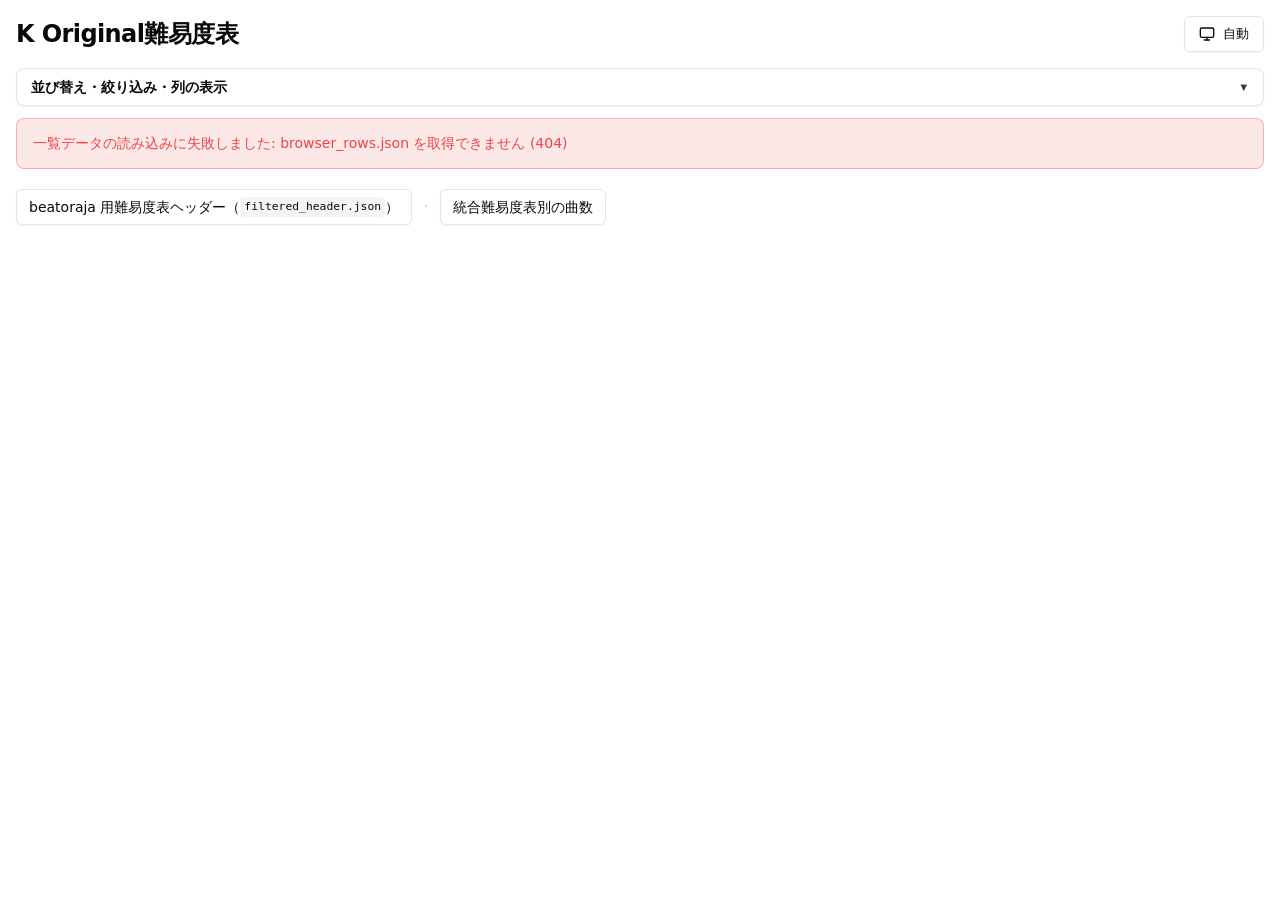
==== docs/index.html @ c5563a7c "style(pages): Chart列名・長文列の幅制限・レベル集計の縦スクロール領域拡大 Chat 列を Chart に改名し、bms-score-viewer リンクのラベルを揃えた。 難易度表" ====
<!DOCTYPE html>
<html lang="ja">
<head>
  <meta charset="utf-8" />
  <!-- beatoraja: Table URL にサイトのトップ（.json で終わらない URL）を入れたとき、jbmstable-parser がこの meta からヘッダー JSON を解決する -->
  <meta name="bmstable" content="table/filtered_header.json" />
  <meta name="viewport" content="width=device-width, initial-scale=1" />
  <title>K Original難易度表</title>
  <link rel="stylesheet" href="assets/k-original-ui.css" />
  <script src="assets/theme-toggle.js"></script>
</head>
<body>
  <div class="wrap">
    <header class="site-header">
      <h1 id="site-h1">K Original難易度表</h1>
      <button type="button" class="shadcn-btn" id="theme-toggle" aria-label="配色を切り替え">
        <span class="shadcn-btn-icon-wrap" id="theme-toggle-icon" aria-hidden="true"></span>
        <span class="shadcn-btn-text" id="theme-toggle-text">自動</span>
      </button>
    </header>
    <div id="meta" class="meta shadcn-card" hidden>
      <dl id="meta-dl"></dl>
    </div>
    <div class="filter-collapse shadcn-card">
      <button type="button" class="shadcn-btn filter-collapse-toggle" id="toolbar-panel-toggle" aria-expanded="false" aria-controls="toolbar-panel">
        <span>並び替え・絞り込み・列の表示</span>
        <span class="filter-chevron" aria-hidden="true">▼</span>
      </button>
      <div id="toolbar-panel" class="filter-collapse-panel" hidden role="region" aria-labelledby="toolbar-panel-toggle">
        <div class="sortbar">
          <label for="sort-col">行の並び替え（基準列）</label>
          <select id="sort-col" class="shadcn-select" disabled>
            <option value="">元の順（データの行順）</option>
          </select>
          <label for="sort-dir">順序</label>
          <select id="sort-dir" class="shadcn-select" disabled>
            <option value="asc">昇順</option>
            <option value="desc">降順</option>
          </select>
        </div>
        <div class="toolbar">
          <label for="q">キーワード</label>
          <input type="search" id="q" class="shadcn-input" placeholder="タイトル・ハッシュなど" autocomplete="off" disabled />
          <span id="count" class="lead" style="margin:0"></span>
        </div>
        <div id="filter-src-bar" class="filter-src" hidden></div>
        <div id="colbar" class="colbar" hidden>
          <p class="colbar-lead">
            列の表示切替（1 列ごとにチェック）。追加の列にチェックを入れると表に出ます。
          </p>
          <div id="colbar-inner"></div>
        </div>
      </div>
    </div>
    <div id="err" class="err" hidden></div>
    <div class="scroll shadcn-card" id="scroll" hidden>
      <table id="tbl">
        <thead id="thead"></thead>
        <tbody id="tbody"></tbody>
      </table>
    </div>
    <footer class="site-footer">
      <a class="shadcn-link" href="./table/filtered_header.json" target="_blank" rel="noopener noreferrer">beatoraja 用難易度表ヘッダー（<code>filtered_header.json</code>）</a>
      <span class="footer-sep" aria-hidden="true">·</span>
      <a class="shadcn-link" href="./level-stats.html">統合難易度表別の曲数</a>
    </footer>
  </div>
  <script>
(function () {
  (function initToolbarCollapse() {
    var btn = document.getElementById("toolbar-panel-toggle");
    var panel = document.getElementById("toolbar-panel");
    var chev = btn && btn.querySelector(".filter-chevron");
    if (!btn || !panel) return;
    btn.addEventListener("click", function () {
      var willOpen = panel.hidden;
      panel.hidden = !willOpen;
      btn.setAttribute("aria-expanded", willOpen ? "true" : "false");
      if (chev) chev.textContent = willOpen ? "▲" : "▼";
    });
    btn.addEventListener("keydown", function (ev) {
      if (ev.key === "Escape" && !panel.hidden) {
        panel.hidden = true;
        btn.setAttribute("aria-expanded", "false");
        if (chev) chev.textContent = "▼";
        btn.focus();
      }
    });
  })();

  /** 既定でオフにする列（チェックボックスで表示可能） */
  var HIDDEN_KEYS = {
    id: true,
    source_table_index: true,
    source_table_names: true,
    path: true, preview: true, banner: true, stagefile: true, backbmp: true,
    tag: true, parent: true, mode: true, judge: true, feature: true, content: true,
    favorite: true, adddate: true,
    url: true, url_diff: true,
    source_header_json_url: true, source_table_register_url: true,
    folder: true
  };

  var LABELS = {
    id: "表 ID",
    source_table_index: "出自表（番号）",
    source_table_short_names: "シンボル",
    source_table_names: "出自（フル）",
    md5: "MD5", sha256: "SHA256", title: "表タイトル", artist: "表アーティスト",
    level: "表レベル", custom_level: "独自レベル", url: "リンク", url_diff: "差分URL",
    subtitle: "サブタイトル", genre: "ジャンル", subartist: "サブアーティスト",
    folder: "フォルダID", difficulty: "difficulty", maxbpm: "max BPM", minbpm: "min BPM",
    length: "長さ(秒?)", notes: "ノーツ数", charthash: "charthash", date: "ファイル日時"
  };

  function tableColTitle(k) {
    return LABELS[k] || ("表: " + k);
  }

  function dbColTitle(k) {
    return LABELS[k] || ("DB: " + k);
  }

  function fmt(val) {
    if (val === null || val === undefined) return "";
    if (typeof val === "number" && Number.isFinite(val)) return String(val);
    if (typeof val === "boolean") return val ? "true" : "false";
    if (Array.isArray(val)) {
      if (val.length && val.every(function (x) {
        return x === null || x === undefined || typeof x === "string" || typeof x === "number" || typeof x === "boolean";
      })) {
        return val.map(function (x) { return fmt(x); }).filter(function (s) { return s !== ""; }).join(" · ");
      }
    }
    if (typeof val === "object") {
      try { return JSON.stringify(val); } catch (e) { return String(val); }
    }
    return String(val);
  }

  function isNumericLike(val) {
    return typeof val === "number" && Number.isFinite(val);
  }

  /** 行データに現れるすべてのキー（非表示列も含む） */
  function collectAllKeys(rows, key) {
    var s = {};
    for (var i = 0; i < rows.length; i++) {
      var o = rows[i][key];
      if (o && typeof o === "object") {
        var ks = Object.keys(o);
        for (var j = 0; j < ks.length; j++) {
          s[ks[j]] = true;
        }
      }
    }
    var tablePri = [
      "id", "source_table_index", "source_table_short_names", "source_table_names", "title", "artist", "level", "custom_level",
      "md5", "sha256"
    ];
    var dbPriFull = [
      "title", "subtitle", "subartist", "artist", "genre", "path", "minbpm", "maxbpm", "notes", "length", "level",
      "difficulty", "md5", "sha256", "folder", "preview", "banner", "stagefile", "backbmp", "tag",
      "parent", "mode", "judge", "feature", "content", "date", "adddate", "favorite", "charthash"
    ];
    var pri = key === "table" ? tablePri : dbPriFull;
    var arr = Object.keys(s);
    var first = [];
    for (var p = 0; p < pri.length; p++) {
      if (s[pri[p]]) first.push(pri[p]);
    }
    var rest = arr.filter(function (k) { return pri.indexOf(k) < 0; }).sort();
    return first.concat(rest);
  }

  function defaultColumnVisible(k, section) {
    if (section === "db" && (k === "title" || k === "artist")) return false;
    if (section === "db" && (k === "md5" || k === "sha256")) return false;
    return !HIDDEN_KEYS[k];
  }

  function esc(s) {
    var d = document.createElement("div");
    d.textContent = s;
    return d.innerHTML;
  }

  /** title 属性用（HTML エスケープ） */
  function escAttr(s) {
    return String(s)
      .replace(/&/g, "&amp;")
      .replace(/"/g, "&quot;")
      .replace(/</g, "&lt;")
      .replace(/\r?\n/g, " ");
  }

  /** 難易度表 JSON の長文になりやすい列（幅を抑える） */
  function isTableClampKey(k) {
    return k === "title" || k === "note";
  }

  /** 難易度表行の MD5 から bms-score-viewer へのリンク（表の右端列） */
  function chartCellHtml(table) {
    var m = table && table.md5 != null ? String(table.md5).trim().toLowerCase() : "";
    if (!/^[0-9a-f]{32}$/.test(m)) {
      return '<td class="empty">—</td>';
    }
    var href = "https://bms-score-viewer.pages.dev/view?md5=" + encodeURIComponent(m);
    return '<td class="chart-cell"><a href="' + esc(href) + '" rel="noopener noreferrer">Chart</a></td>';
  }

  function cellHtml(val, section, key) {
    var clamp = section === "table" && key && isTableClampKey(key);
    var clsExtra = clamp ? " cell-max" : "";
    var t = fmt(val);
    if (!t) return '<td class="empty' + clsExtra + '">—</td>';
    if (/^https?:\/\//i.test(t)) {
      return '<td class="' + (clamp ? "cell-max " : "") + '"><a href="' + esc(t) + '" rel="noopener noreferrer">' + esc(t) + "</a></td>";
    }
    var num = isNumericLike(val);
    var base = num ? "num" : "";
    var tit = clamp && t.length ? ' title="' + escAttr(t) + '"' : "";
    return '<td class="' + base + clsExtra + '"' + tit + ">" + esc(t) + "</td>";
  }

  function getSortValue(r, spec) {
    if (!spec) return null;
    var parts = spec.split(":");
    if (parts.length < 2) return null;
    var grp = parts[0];
    var col = parts.slice(1).join(":");
    var o = grp === "table" ? r.table : r.db;
    if (!o || typeof o !== "object") return null;
    return o[col];
  }

  function compareVals(a, b) {
    var ae = a === null || a === undefined || a === "";
    var be = b === null || b === undefined || b === "";
    if (ae && be) return 0;
    if (ae) return 1;
    if (be) return -1;
    if (typeof a === "number" && typeof b === "number" && Number.isFinite(a) && Number.isFinite(b)) {
      if (a < b) return -1;
      if (a > b) return 1;
      return 0;
    }
    var sa = typeof a === "object" ? JSON.stringify(a) : String(a);
    var sb = typeof b === "object" ? JSON.stringify(b) : String(b);
    return sa.localeCompare(sb, "ja", { numeric: true, sensitivity: "base" });
  }

  var metaEl = document.getElementById("meta");
  var metaDl = document.getElementById("meta-dl");
  var filterSrcBar = document.getElementById("filter-src-bar");
  var errEl = document.getElementById("err");
  var scrollEl = document.getElementById("scroll");
  var colbarEl = document.getElementById("colbar");
  var colbarInner = document.getElementById("colbar-inner");
  var thead = document.getElementById("thead");
  var tbody = document.getElementById("tbody");
  var q = document.getElementById("q");
  var countEl = document.getElementById("count");
  var sortCol = document.getElementById("sort-col");
  var sortDir = document.getElementById("sort-dir");

  fetch("./table/browser_rows.json", { cache: "no-store" })
    .then(function (r) {
      if (!r.ok) throw new Error("browser_rows.json を取得できません (" + r.status + ")");
      return r.json();
    })
    .then(function (data) {
      if (!data || typeof data !== "object") {
        throw new Error("browser_rows.json の形式が不正です（トップレベルがオブジェクトではありません）。");
      }
      if (!Object.prototype.hasOwnProperty.call(data, "rows")) {
        var rsn = data.meta && data.meta.reason ? String(data.meta.reason) : "(meta.reason なし)";
        throw new Error("browser_rows.json に rows がありません。meta.reason: " + rsn);
      }
      var meta = data.meta || {};
      var rows = Array.isArray(data.rows) ? data.rows : [];
      var pt = meta.page_title && String(meta.page_title).trim();
      if (pt) {
        var h1el = document.getElementById("site-h1");
        if (h1el) h1el.textContent = pt;
        document.title = pt;
      }
      metaDl.innerHTML = "";
      var pairs = [
        ["行数", meta.row_count],
        ["songdata と一致", meta.matched_songdata],
        ["SQL 条件", meta.sql_where]
      ];
      var leg = meta.source_table_legend;
      if (Array.isArray(leg) && leg.length) {
        pairs.push(["統合難易度表（表示名）", leg.join(" ／ ")]);
      }
      var legS = meta.source_table_legend_short;
      if (Array.isArray(legS) && legS.length) {
        pairs.push(["統合難易度表（略称）", legS.join(" ／ ")]);
      }
      if (meta.custom_level_mapping_count) {
        pairs.push(
          ["独自レベル列", meta.custom_level_field],
          ["独自レベル元列", meta.custom_level_source_key],
          ["独自レベル未マップ時", meta.custom_level_unmapped],
          ["独自レベル マップ数（配列要素数）", meta.custom_level_mapping_count]
        );
      }
      pairs.push(["備考", meta.reason]);
      pairs.forEach(function (pair) {
        if (pair[1] === undefined || pair[1] === null || pair[1] === "") return;
        var dt = document.createElement("dt");
        dt.textContent = pair[0];
        var dd = document.createElement("dd");
        dd.textContent = String(pair[1]);
        metaDl.appendChild(dt);
        metaDl.appendChild(dd);
      });
      metaEl.hidden = metaDl.children.length === 0;

      var allTKeys = collectAllKeys(rows, "table");
      var allDKeys = collectAllKeys(rows, "db");
      var metaShorts = Array.isArray(meta.source_table_short_names) ? meta.source_table_short_names : [];
      var metaDisplays = Array.isArray(meta.source_table_display_names) ? meta.source_table_display_names : [];
      var sourceFilterState = {};

      function buildSourceFilterBar() {
        sourceFilterState = {};
        if (!filterSrcBar) return;
        var entries = [];
        for (var si = 0; si < metaShorts.length; si++) {
          var sh = String(metaShorts[si] || "").trim();
          if (!sh) continue;
          var dn = si < metaDisplays.length && String(metaDisplays[si] || "").trim()
            ? String(metaDisplays[si]).trim()
            : sh;
          entries.push({ short: sh, label: dn });
        }
        if (!entries.length) {
          filterSrcBar.hidden = true;
          return;
        }
        filterSrcBar.innerHTML = "";
        var lead = document.createElement("span");
        lead.textContent = "難易度表（1つ以上チェックした表のみ表示。すべてオフのときは行を表示しません）:";
        filterSrcBar.appendChild(lead);
        entries.forEach(function (e) {
          sourceFilterState[e.short] = true;
          var lab = document.createElement("label");
          var inp = document.createElement("input");
          inp.type = "checkbox";
          inp.checked = true;
          inp.addEventListener("change", function () {
            sourceFilterState[e.short] = inp.checked;
            refresh();
          });
          lab.appendChild(inp);
          lab.appendChild(document.createTextNode(e.short + "（" + e.label + "）"));
          filterSrcBar.appendChild(lab);
        });
        filterSrcBar.hidden = false;
      }

      function rowSourceTags(r) {
        var t = r.table || {};
        var out = {};
        var shorts = t.source_table_short_names;
        if (Array.isArray(shorts)) {
          for (var ri = 0; ri < shorts.length; ri++) {
            var s = String(shorts[ri] || "").trim();
            if (s) out[s] = true;
          }
        }
        if (!Object.keys(out).length && t.source_table_index != null && metaShorts.length) {
          var ix = Number(t.source_table_index);
          if (Number.isFinite(ix) && ix >= 1 && ix <= metaShorts.length) {
            var fb = String(metaShorts[ix - 1] || "").trim();
            if (fb) out[fb] = true;
          }
        }
        return out;
      }

      function applySourceFilter(base) {
        if (!Object.keys(sourceFilterState).length) return base.slice();
        var enabled = [];
        Object.keys(sourceFilterState).forEach(function (k) {
          if (sourceFilterState[k]) enabled.push(k);
        });
        if (!enabled.length) return [];
        return base.filter(function (r) {
          var tags = rowSourceTags(r);
          for (var ei = 0; ei < enabled.length; ei++) {
            if (tags[enabled[ei]]) return true;
          }
          return false;
        });
      }

      buildSourceFilterBar();

      var visT = {};
      var visD = {};
      allTKeys.forEach(function (k) { visT[k] = defaultColumnVisible(k, "table"); });
      allDKeys.forEach(function (k) { visD[k] = defaultColumnVisible(k, "db"); });

      function visibleKeys(allKeys, vis) {
        return allKeys.filter(function (k) { return vis[k]; });
      }

      function rebuildThead(vTKeys, vDKeys) {
        thead.innerHTML = "";
        var trh1 = document.createElement("tr");
        var thT = document.createElement("th");
        thT.colSpan = Math.max(1, vTKeys.length);
        thT.className = "group-t";
        thT.textContent = "難易度表 JSON の列";
        trh1.appendChild(thT);
        var thD = document.createElement("th");
        thD.colSpan = Math.max(1, vDKeys.length);
        thD.className = "group-d";
        thD.textContent = "songdata.db（song）の列";
        trh1.appendChild(thD);
        var thChart = document.createElement("th");
        thChart.colSpan = 1;
        thChart.className = "group-chart";
        thChart.textContent = "Chart";
        trh1.appendChild(thChart);
        thead.appendChild(trh1);

        var trh2 = document.createElement("tr");
        vTKeys.forEach(function (k) {
          var th = document.createElement("th");
          th.className = "group-t" + (isTableClampKey(k) ? " cell-max" : "");
          th.textContent = tableColTitle(k);
          trh2.appendChild(th);
        });
        if (!vTKeys.length) {
          var th0 = document.createElement("th");
          th0.className = "group-t";
          th0.textContent = "（表データなし）";
          trh2.appendChild(th0);
        }
        vDKeys.forEach(function (k) {
          var th = document.createElement("th");
          th.className = "group-d";
          th.textContent = dbColTitle(k);
          trh2.appendChild(th);
        });
        if (!vDKeys.length) {
          var th1 = document.createElement("th");
          th1.className = "group-d";
          th1.textContent = "（DB列なし）";
          trh2.appendChild(th1);
        }
        var thChart2 = document.createElement("th");
        thChart2.className = "group-chart";
        thChart2.textContent = "Chart";
        trh2.appendChild(thChart2);
        thead.appendChild(trh2);
      }

      function buildColPicker() {
        colbarInner.innerHTML = "";
        function addGroup(title, cls, allKeys, vis, prefix) {
          var wrap = document.createElement("div");
          wrap.className = "colbar-group";
          var h = document.createElement("div");
          h.className = "colbar-group-title " + cls;
          h.textContent = title;
          wrap.appendChild(h);
          var picks = document.createElement("div");
          picks.className = "colpick-wrap";
          allKeys.forEach(function (k) {
            var lab = document.createElement("label");
            lab.className = "colpick";
            var inp = document.createElement("input");
            inp.type = "checkbox";
            inp.checked = !!vis[k];
            inp.addEventListener("change", function () {
              vis[k] = inp.checked;
              var vT = visibleKeys(allTKeys, visT);
              var vD = visibleKeys(allDKeys, visD);
              rebuildThead(vT, vD);
              refresh();
            });
            lab.appendChild(inp);
            var span = document.createElement("span");
            span.textContent = prefix === "表: " ? ("表: " + tableColTitle(k)) : ("DB: " + dbColTitle(k));
            lab.appendChild(span);
            picks.appendChild(lab);
          });
          wrap.appendChild(picks);
          colbarInner.appendChild(wrap);
        }
        addGroup("難易度表 JSON の列", "t", allTKeys, visT, "表: ");
        addGroup("songdata.db（song）の列", "d", allDKeys, visD, "DB: ");
      }

      function rowText(r) {
        var t = r.table || {};
        var d = r.db || {};
        var parts = [];
        allTKeys.forEach(function (k) { parts.push(fmt(t[k])); });
        allDKeys.forEach(function (k) { parts.push(fmt(d ? d[k] : "")); });
        var m = t.md5 != null ? String(t.md5).trim().toLowerCase() : "";
        if (/^[0-9a-f]{32}$/.test(m)) {
          parts.push("https://bms-score-viewer.pages.dev/view?md5=" + m);
        }
        return parts.join(" ") + " " + JSON.stringify(t) + " " + JSON.stringify(d);
      }

      function fillSortSelect() {
        while (sortCol.options.length > 1) sortCol.remove(1);
        allTKeys.forEach(function (k) {
          var opt = document.createElement("option");
          opt.value = "table:" + k;
          opt.textContent = "表: " + tableColTitle(k);
          sortCol.appendChild(opt);
        });
        allDKeys.forEach(function (k) {
          var opt = document.createElement("option");
          opt.value = "db:" + k;
          opt.textContent = "DB: " + dbColTitle(k);
          sortCol.appendChild(opt);
        });
      }

      fillSortSelect();
      if (allTKeys.indexOf("title") >= 0) {
        sortCol.value = "table:title";
      } else if (allDKeys.indexOf("title") >= 0) {
        sortCol.value = "db:title";
      } else {
        sortCol.value = "";
      }
      sortDir.value = "asc";
      sortCol.disabled = false;
      sortDir.disabled = false;

      function render(list) {
        var vTKeys = visibleKeys(allTKeys, visT);
        var vDKeys = visibleKeys(allDKeys, visD);
        tbody.innerHTML = "";
        list.forEach(function (r) {
          var tr = document.createElement("tr");
          var t = r.table || {};
          var d = r.db || {};
          vTKeys.forEach(function (k) {
            tr.insertAdjacentHTML("beforeend", cellHtml(t[k], "table", k));
          });
          if (!vTKeys.length) tr.insertAdjacentHTML("beforeend", "<td class=\"empty\">—</td>");
          vDKeys.forEach(function (k) {
            tr.insertAdjacentHTML("beforeend", cellHtml(d ? d[k] : "", "db", k));
          });
          if (!vDKeys.length) tr.insertAdjacentHTML("beforeend", "<td class=\"empty\">—</td>");
          tr.insertAdjacentHTML("beforeend", chartCellHtml(t));
          tbody.appendChild(tr);
        });
        countEl.textContent = list.length + " / " + rows.length + " 行を表示";
      }

      function applySearch() {
        var needle = (q.value || "").trim().toLowerCase();
        if (!needle) return rows.slice();
        return rows.filter(function (r) {
          return rowText(r).toLowerCase().indexOf(needle) >= 0;
        });
      }

      function applySort(base) {
        var spec = (sortCol.value || "").trim();
        if (!spec) return base.slice();
        var dir = sortDir.value === "desc" ? -1 : 1;
        return base.slice().sort(function (r1, r2) {
          return dir * compareVals(getSortValue(r1, spec), getSortValue(r2, spec));
        });
      }

      function refresh() {
        render(applySort(applySourceFilter(applySearch())));
      }

      buildColPicker();
      rebuildThead(visibleKeys(allTKeys, visT), visibleKeys(allDKeys, visD));
      colbarEl.hidden = false;

      refresh();
      q.disabled = false;
      q.addEventListener("input", refresh);
      sortCol.addEventListener("change", refresh);
      sortDir.addEventListener("change", refresh);

      scrollEl.hidden = false;
    })
    .catch(function (e) {
      errEl.textContent = "一覧データの読み込みに失敗しました: " + String(e.message || e);
      errEl.hidden = false;
    });
})();
  </script>
</body>
</html>
---- docs/assets/k-original-ui.css ----
/*
      静的 HTML のため npm の shadcn/ui は未使用。
      shadcn/ui（zinc 系）のデザイントークンと Button / Card / Input 相当の見た目を CSS で再現。
    */
    html {
      color-scheme: light dark;
      --background: 0 0% 100%;
      --foreground: 240 10% 3.9%;
      --card: 0 0% 100%;
      --card-foreground: 240 10% 3.9%;
      --popover: 0 0% 100%;
      --popover-foreground: 240 10% 3.9%;
      --primary: 240 5.9% 10%;
      --primary-foreground: 0 0% 98%;
      --secondary: 240 4.8% 95.9%;
      --secondary-foreground: 240 5.9% 10%;
      --muted: 240 4.8% 95.9%;
      --muted-foreground: 240 3.8% 46.1%;
      --accent: 240 4.8% 95.9%;
      --accent-foreground: 240 5.9% 10%;
      --destructive: 0 84.2% 60.2%;
      --destructive-foreground: 0 0% 98%;
      --border: 240 5.9% 90%;
      --input: 240 5.9% 90%;
      --ring: 240 5.9% 10%;
      --radius: 0.5rem;
      --group-t: 221 83% 96%;
      --group-d: 142 76% 94%;
      --group-chart: 262 83% 96%;
      --row-alt: 240 5% 98%;
      --link: 221 83% 53%;
    }
    @media (prefers-color-scheme: dark) {
      html:not(.theme-light):not(.theme-dark) {
        --background: 240 10% 3.9%;
        --foreground: 0 0% 98%;
        --card: 240 10% 3.9%;
        --card-foreground: 0 0% 98%;
        --popover: 240 10% 3.9%;
        --popover-foreground: 0 0% 98%;
        --primary: 0 0% 98%;
        --primary-foreground: 240 5.9% 10%;
        --secondary: 240 3.7% 15.9%;
        --secondary-foreground: 0 0% 98%;
        --muted: 240 3.7% 15.9%;
        --muted-foreground: 240 5% 64.9%;
        --accent: 240 3.7% 15.9%;
        --accent-foreground: 0 0% 98%;
        --destructive: 0 62.8% 30.6%;
        --destructive-foreground: 0 0% 98%;
        --border: 240 3.7% 15.9%;
        --input: 240 3.7% 15.9%;
        --ring: 240 4.9% 83.9%;
        --group-t: 224 76% 16%;
        --group-d: 143 64% 14%;
        --group-chart: 262 35% 18%;
        --row-alt: 240 4% 9%;
        --link: 217 91% 60%;
      }
    }
    html.theme-dark {
      --background: 240 10% 3.9%;
      --foreground: 0 0% 98%;
      --card: 240 10% 3.9%;
      --card-foreground: 0 0% 98%;
      --popover: 240 10% 3.9%;
      --popover-foreground: 0 0% 98%;
      --primary: 0 0% 98%;
      --primary-foreground: 240 5.9% 10%;
      --secondary: 240 3.7% 15.9%;
      --secondary-foreground: 0 0% 98%;
      --muted: 240 3.7% 15.9%;
      --muted-foreground: 240 5% 64.9%;
      --accent: 240 3.7% 15.9%;
      --accent-foreground: 0 0% 98%;
      --destructive: 0 62.8% 30.6%;
      --destructive-foreground: 0 0% 98%;
      --border: 240 3.7% 15.9%;
      --input: 240 3.7% 15.9%;
      --ring: 240 4.9% 83.9%;
      --group-t: 224 76% 16%;
      --group-d: 143 64% 14%;
      --group-chart: 262 35% 18%;
      --row-alt: 240 4% 9%;
      --link: 217 91% 60%;
    }
    html.theme-light {
      --background: 0 0% 100%;
      --foreground: 240 10% 3.9%;
      --card: 0 0% 100%;
      --card-foreground: 240 10% 3.9%;
      --popover: 0 0% 100%;
      --popover-foreground: 240 10% 3.9%;
      --primary: 240 5.9% 10%;
      --primary-foreground: 0 0% 98%;
      --secondary: 240 4.8% 95.9%;
      --secondary-foreground: 240 5.9% 10%;
      --muted: 240 4.8% 95.9%;
      --muted-foreground: 240 3.8% 46.1%;
      --accent: 240 4.8% 95.9%;
      --accent-foreground: 240 5.9% 10%;
      --destructive: 0 84.2% 60.2%;
      --destructive-foreground: 0 0% 98%;
      --border: 240 5.9% 90%;
      --input: 240 5.9% 90%;
      --ring: 240 5.9% 10%;
      --group-t: 221 83% 96%;
      --group-d: 142 76% 94%;
      --group-chart: 262 83% 96%;
      --row-alt: 240 5% 98%;
      --link: 221 83% 53%;
    }
    * { box-sizing: border-box; }
    body {
      font-family: ui-sans-serif, system-ui, -apple-system, "Segoe UI", Roboto, "Noto Sans JP", sans-serif;
      margin: 0;
      padding: 1rem 1rem 2rem;
      background-color: hsl(var(--background));
      color: hsl(var(--foreground));
      line-height: 1.5;
      -webkit-font-smoothing: antialiased;
    }
    .wrap { max-width: 100%; margin: 0 auto; }
    .site-header {
      display: flex;
      flex-wrap: wrap;
      align-items: center;
      justify-content: space-between;
      gap: 0.75rem;
      margin-bottom: 1rem;
    }
    h1 {
      font-size: 1.5rem;
      font-weight: 600;
      letter-spacing: -0.025em;
      line-height: 1.2;
      margin: 0;
    }
    /* shadcn Button variant="outline" size="default" 相当 */
    .shadcn-btn {
      display: inline-flex;
      align-items: center;
      justify-content: center;
      gap: 0.5rem;
      white-space: nowrap;
      border-radius: calc(var(--radius) - 2px);
      font-size: 0.875rem;
      font-weight: 500;
      line-height: 1.25rem;
      height: 2.25rem;
      padding: 0 0.875rem;
      border: 1px solid hsl(var(--input));
      background-color: hsl(var(--background));
      color: hsl(var(--foreground));
      box-shadow: 0 1px 2px 0 rgb(0 0 0 / 0.05);
      cursor: pointer;
      transition: color 0.15s, background-color 0.15s, border-color 0.15s, box-shadow 0.15s;
    }
    .shadcn-btn:hover {
      background-color: hsl(var(--accent));
      color: hsl(var(--accent-foreground));
    }
    .shadcn-btn:focus-visible {
      outline: 2px solid hsl(var(--ring));
      outline-offset: 2px;
    }
    .shadcn-btn-icon-wrap {
      display: inline-flex;
      align-items: center;
      justify-content: center;
      flex-shrink: 0;
    }
    .shadcn-btn-icon-wrap svg {
      display: block;
    }
    .shadcn-btn-text { font-size: 0.8125rem; }
    /* shadcn Card 相当 */
    .shadcn-card {
      background-color: hsl(var(--card));
      color: hsl(var(--card-foreground));
      border: 1px solid hsl(var(--border));
      border-radius: var(--radius);
      box-shadow: 0 1px 2px 0 rgb(0 0 0 / 0.05);
    }
    .lead { color: hsl(var(--muted-foreground)); margin: 0 0 1rem; font-size: 0.875rem; }
    .meta {
      padding: 0.75rem 1rem;
      margin-bottom: 0.75rem;
      font-size: 0.8125rem;
    }
    .meta dl { margin: 0; display: grid; grid-template-columns: auto 1fr; gap: 0.25rem 1rem; }
    .meta dt { color: hsl(var(--muted-foreground)); font-weight: 500; }
    .meta dd { margin: 0; word-break: break-all; }
    .sortbar {
      display: flex; flex-wrap: wrap; gap: 0.75rem; align-items: center;
      padding: 0.65rem 0.85rem;
      margin-bottom: 0.75rem;
      position: sticky;
      top: 0;
      z-index: 5;
    }
    .sortbar label { font-size: 0.8125rem; color: hsl(var(--muted-foreground)); white-space: nowrap; font-weight: 500; }
    /* shadcn Select 相当 */
    .shadcn-select {
      height: 2.25rem;
      padding: 0 0.625rem;
      border: 1px solid hsl(var(--input));
      border-radius: calc(var(--radius) - 2px);
      font-size: 0.875rem;
      min-width: 10rem;
      background-color: hsl(var(--background));
      color: hsl(var(--foreground));
      box-shadow: 0 1px 2px 0 rgb(0 0 0 / 0.05);
    }
    .shadcn-select:focus-visible {
      outline: 2px solid hsl(var(--ring));
      outline-offset: 2px;
    }
    .toolbar {
      display: flex; flex-wrap: wrap; gap: 0.5rem; align-items: center;
      margin-bottom: 0;
    }
    .toolbar label { font-size: 0.8125rem; color: hsl(var(--muted-foreground)); font-weight: 500; }
    .filter-collapse {
      margin-bottom: 0.75rem;
      padding: 0;
      overflow: hidden;
    }
    .filter-collapse-toggle {
      width: 100%;
      border-radius: var(--radius);
      border: none;
      box-shadow: none;
      justify-content: space-between;
      padding: 0.65rem 0.85rem;
      font-weight: 600;
    }
    .filter-collapse-toggle:hover { box-shadow: none; }
    .filter-collapse-panel {
      padding: 0.65rem 0.85rem 0.75rem;
      border-top: 1px solid hsl(var(--border));
    }
    /* 並び替え / キーワード・出自 / 列表示 を 1 パネル内で区切る */
    .filter-collapse-panel .sortbar {
      margin-bottom: 0;
      padding-bottom: 0.75rem;
      border-bottom: 1px solid hsl(var(--border));
    }
    .filter-collapse-panel .toolbar {
      margin-top: 0.75rem;
      margin-bottom: 0.65rem;
    }
    .filter-collapse-panel .filter-src {
      margin-bottom: 0.65rem;
    }
    .filter-collapse-panel .colbar {
      margin-top: 0.35rem;
      margin-bottom: 0;
      padding: 0.75rem 0 0;
      border-top: 1px solid hsl(var(--border));
      max-height: 18rem;
      overflow: auto;
    }
    .filter-chevron {
      font-size: 0.7rem;
      opacity: 0.8;
      margin-left: 0.35rem;
    }
    /* shadcn Input 相当 */
    .shadcn-input {
      flex: 1 1 12rem;
      min-width: 8rem;
      height: 2.25rem;
      padding: 0 0.625rem;
      border: 1px solid hsl(var(--input));
      border-radius: calc(var(--radius) - 2px);
      font-size: 0.875rem;
      background-color: hsl(var(--background));
      color: hsl(var(--foreground));
      box-shadow: 0 1px 2px 0 rgb(0 0 0 / 0.05);
    }
    .shadcn-input:focus-visible {
      outline: 2px solid hsl(var(--ring));
      outline-offset: 2px;
    }
    .filter-src {
      display: flex; flex-wrap: wrap; align-items: center; gap: 0.5rem 0.75rem;
      margin-bottom: 0.65rem;
      font-size: 0.8125rem;
      color: hsl(var(--muted-foreground));
      padding: 0.55rem 0.75rem;
    }
    .filter-src > span:first-child { font-weight: 500; color: hsl(var(--foreground)); margin-right: 0.25rem; }
    .filter-src label {
      display: inline-flex; align-items: center; gap: 0.4rem;
      cursor: pointer; user-select: none;
      padding: 0.25rem 0.5rem;
      border-radius: calc(var(--radius) - 2px);
      border: 1px solid hsl(var(--border));
      background: hsl(var(--secondary) / 0.35);
      color: hsl(var(--foreground));
      font-size: 0.8125rem;
      transition: background-color 0.15s, border-color 0.15s;
    }
    .filter-src label:hover { background-color: hsl(var(--accent)); }
    .filter-src input { margin: 0; accent-color: hsl(var(--primary)); }
    .colbar {
      padding: 0.65rem 0.85rem;
      margin-bottom: 0.75rem;
      font-size: 0.75rem;
      max-height: 16rem;
      overflow: auto;
    }
    .colbar > .colbar-lead {
      margin: 0 0 0.5rem;
      font-size: 0.8125rem;
      color: hsl(var(--muted-foreground));
    }
    .colbar-group { margin-bottom: 0.5rem; }
    .colbar-group:last-child { margin-bottom: 0; }
    .colbar-group-title {
      font-weight: 600;
      margin: 0 0 0.35rem;
      font-size: 0.75rem;
      color: hsl(var(--foreground));
      letter-spacing: 0.02em;
    }
    .colbar-group-title.t { color: hsl(221 83% 40%); }
    .colbar-group-title.d { color: hsl(142 76% 30%); }
    html.theme-dark .colbar-group-title.t { color: hsl(217 91% 70%); }
    html.theme-dark .colbar-group-title.d { color: hsl(142 71% 55%); }
    @media (prefers-color-scheme: dark) {
      html:not(.theme-light):not(.theme-dark) .colbar-group-title.t { color: hsl(217 91% 70%); }
      html:not(.theme-light):not(.theme-dark) .colbar-group-title.d { color: hsl(142 71% 55%); }
    }
    .colpick-wrap {
      display: flex;
      flex-wrap: wrap;
      gap: 0.35rem 0.5rem;
      align-items: center;
    }
    label.colpick {
      display: inline-flex;
      align-items: center;
      gap: 0.3rem;
      white-space: nowrap;
      cursor: pointer;
      padding: 0.2rem 0.45rem;
      border-radius: calc(var(--radius) - 4px);
      border: 1px solid hsl(var(--border));
      background: hsl(var(--secondary) / 0.25);
      user-select: none;
      font-size: 0.72rem;
      transition: background-color 0.15s;
    }
    label.colpick:hover { background-color: hsl(var(--accent)); }
    label.colpick input { margin: 0; accent-color: hsl(var(--primary)); }
    .scroll {
      overflow: auto;
      max-height: min(78vh, 900px);
    }
    table {
      border-collapse: collapse;
      font-size: 0.8125rem;
      white-space: nowrap;
    }
    th, td {
      border: 1px solid hsl(var(--border));
      padding: 0.4rem 0.55rem;
      text-align: left;
      vertical-align: top;
    }
    th {
      background-color: hsl(var(--muted));
      color: hsl(var(--foreground));
      position: sticky;
      top: 0;
      z-index: 2;
      font-weight: 600;
    }
    th.group-t { background-color: hsl(var(--group-t)); color: hsl(var(--foreground)); }
    th.group-d { background-color: hsl(var(--group-d)); color: hsl(var(--foreground)); }
    th.group-chart { background-color: hsl(var(--group-chart)); color: hsl(var(--foreground)); }
    td.chart-cell { white-space: nowrap; }
    th.cell-max,
    td.cell-max {
      max-width: 16rem;
      white-space: normal;
      word-break: break-word;
      overflow-wrap: anywhere;
      vertical-align: top;
    }
    tr:nth-child(even) td { background-color: hsl(var(--row-alt) / 0.85); }
    tr:hover td { background-color: hsl(var(--accent)); }
    td.num { text-align: right; font-variant-numeric: tabular-nums; }
    td.empty { color: hsl(var(--muted-foreground)); }
    a { color: hsl(var(--link)); text-decoration: none; font-weight: 500; }
    a:hover { text-decoration: underline; }
    .err {
      color: hsl(var(--destructive));
      padding: 0.875rem 1rem;
      background-color: hsl(var(--destructive) / 0.12);
      border: 1px solid hsl(var(--destructive) / 0.35);
      border-radius: var(--radius);
      font-size: 0.875rem;
    }
    code {
      background-color: hsl(var(--muted));
      color: hsl(var(--foreground));
      padding: 0.1em 0.35em;
      border-radius: calc(var(--radius) - 4px);
      font-size: 0.8125em;
    }
    footer { margin-top: 1.25rem; font-size: 0.8125rem; color: hsl(var(--muted-foreground)); }
    footer.site-footer {
      display: flex;
      flex-wrap: wrap;
      align-items: center;
      gap: 0.35rem 0.75rem;
    }
    footer.site-footer .footer-sep {
      opacity: 0.45;
      user-select: none;
    }
    .shadcn-link {
      display: inline-flex;
      align-items: center;
      height: 2.25rem;
      padding: 0 0.75rem;
      border-radius: calc(var(--radius) - 2px);
      font-size: 0.875rem;
      font-weight: 500;
      color: hsl(var(--foreground));
      border: 1px solid hsl(var(--input));
      background: hsl(var(--background));
      box-shadow: 0 1px 2px 0 rgb(0 0 0 / 0.05);
      transition: background-color 0.15s;
    }
    .shadcn-link:hover { background-color: hsl(var(--accent)); text-decoration: none; }

    /* level-stats.html 用（index には無いコンポーネント） */
    .site-head-main { flex: 1; min-width: 0; }
    .nav { margin: 0 0 0.35rem; font-size: 0.875rem; }
    .nav a {
      display: inline-flex;
      align-items: center;
      height: 2.25rem;
      padding: 0 0.75rem;
      border-radius: calc(var(--radius) - 2px);
      font-weight: 500;
      color: hsl(var(--foreground));
      border: 1px solid hsl(var(--border));
      background: hsl(var(--card));
      box-shadow: 0 1px 2px 0 rgb(0 0 0 / 0.05);
      text-decoration: none;
      transition: background-color 0.15s;
    }
    .nav a:hover { background-color: hsl(var(--muted)); }
    .level-stats-page .meta {
      background-color: hsl(var(--card));
      border: 1px solid hsl(var(--border));
      border-radius: var(--radius);
      box-shadow: 0 1px 2px 0 rgb(0 0 0 / 0.05);
    }
    .level-stats {
      background-color: hsl(var(--card));
      border: 1px solid hsl(var(--border));
      border-radius: var(--radius);
      box-shadow: 0 1px 2px 0 rgb(0 0 0 / 0.05);
      padding: 0.75rem 1rem 1rem;
      margin-bottom: 1rem;
    }
    .level-stats h2 {
      font-size: 1.05rem;
      margin: 0 0 0.35rem;
      font-weight: 600;
    }
    .level-stats-grid {
      display: grid;
      grid-template-columns: repeat(auto-fit, minmax(15rem, 1fr));
      gap: 0.75rem;
    }
    .level-stats-card {
      border: 1px solid hsl(var(--border));
      border-radius: var(--radius);
      padding: 0.55rem 0.65rem;
      background-color: hsl(var(--muted) / 0.35);
      min-width: 0;
    }
    .level-stats-card h3 {
      font-size: 0.9rem;
      margin: 0 0 0.25rem;
      font-weight: 600;
      line-height: 1.35;
    }
    .level-stats-card .level-stats-sub {
      font-size: 0.76rem;
      color: hsl(var(--muted-foreground));
      margin: 0 0 0.4rem;
    }
    .level-stats-card .scroll-mini {
      overflow: auto;
      max-height: min(70vh, 42rem);
      border-radius: calc(var(--radius) - 2px);
      border: 1px solid hsl(var(--border));
      background-color: hsl(var(--background));
    }
    .level-stats-card table {
      border-collapse: collapse;
      font-size: 0.78rem;
      width: 100%;
      white-space: nowrap;
    }
    .level-stats-card th, .level-stats-card td {
      border: 1px solid hsl(var(--border));
      padding: 0.25rem 0.4rem;
    }
    .level-stats-card th {
      background-color: hsl(var(--muted));
      position: sticky;
      top: 0;
      z-index: 1;
    }
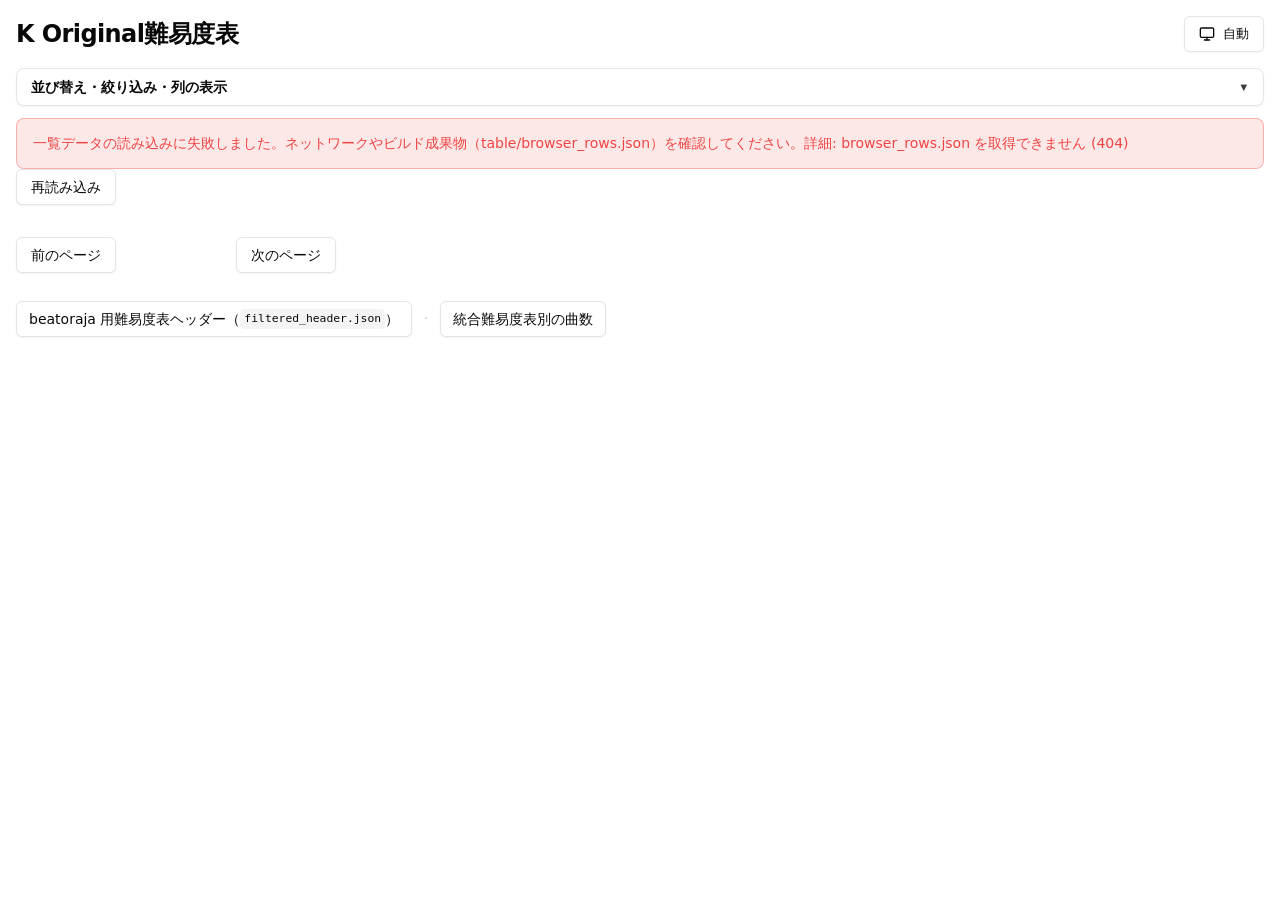
==== commit 8a1e8671: "feat: T006–T009/T017/T019–T023 対応（Pages UI・CI・互換チェックリスト） beatoraja 互換の追従手順をドキュメント化し、browser_rows の p" ====
--- a/docs/index.html
+++ b/docs/index.html
@@ -7,9 +7,10 @@
   <meta name="viewport" content="width=device-width, initial-scale=1" />
   <title>K Original難易度表</title>
   <link rel="stylesheet" href="assets/k-original-ui.css" />
-  <script src="assets/theme-toggle.js"></script>
+  <script src="assets/theme-toggle.js" defer></script>
 </head>
 <body>
+  <a class="skip-link" href="#main-content">メインへスキップ</a>
   <div class="wrap">
     <header class="site-header">
       <h1 id="site-h1">K Original難易度表</h1>
@@ -18,6 +19,7 @@
         <span class="shadcn-btn-text" id="theme-toggle-text">自動</span>
       </button>
     </header>
+    <div id="load-status" class="load-status" role="status" aria-live="polite">一覧データを読み込み中です…</div>
     <div id="meta" class="meta shadcn-card" hidden>
       <dl id="meta-dl"></dl>
     </div>
@@ -27,16 +29,37 @@
         <span class="filter-chevron" aria-hidden="true">▼</span>
       </button>
       <div id="toolbar-panel" class="filter-collapse-panel" hidden role="region" aria-labelledby="toolbar-panel-toggle">
-        <div class="sortbar">
-          <label for="sort-col">行の並び替え（基準列）</label>
-          <select id="sort-col" class="shadcn-select" disabled>
-            <option value="">元の順（データの行順）</option>
-          </select>
-          <label for="sort-dir">順序</label>
-          <select id="sort-dir" class="shadcn-select" disabled>
-            <option value="asc">昇順</option>
-            <option value="desc">降順</option>
-          </select>
+        <div class="sortbar sortbar-multi">
+          <div class="sort-priority-row">
+            <span class="sort-priority-label">優先順位1</span>
+            <select id="sort-col-1" class="shadcn-select" aria-label="優先順位1の列" disabled>
+              <option value="">（なし）</option>
+            </select>
+            <select id="sort-dir-1" class="shadcn-select sort-dir-select" aria-label="優先順位1の順序" disabled>
+              <option value="asc">昇順</option>
+              <option value="desc">降順</option>
+            </select>
+          </div>
+          <div class="sort-priority-row">
+            <span class="sort-priority-label">優先順位2</span>
+            <select id="sort-col-2" class="shadcn-select" aria-label="優先順位2の列" disabled>
+              <option value="">（なし）</option>
+            </select>
+            <select id="sort-dir-2" class="shadcn-select sort-dir-select" aria-label="優先順位2の順序" disabled>
+              <option value="asc">昇順</option>
+              <option value="desc">降順</option>
+            </select>
+          </div>
+          <div class="sort-priority-row">
+            <span class="sort-priority-label">優先順位3</span>
+            <select id="sort-col-3" class="shadcn-select" aria-label="優先順位3の列" disabled>
+              <option value="">（なし）</option>
+            </select>
+            <select id="sort-dir-3" class="shadcn-select sort-dir-select" aria-label="優先順位3の順序" disabled>
+              <option value="asc">昇順</option>
+              <option value="desc">降順</option>
+            </select>
+          </div>
         </div>
         <div class="toolbar">
           <label for="q">キーワード</label>
@@ -52,553 +75,30 @@
         </div>
       </div>
     </div>
-    <div id="err" class="err" hidden></div>
+    <div id="err" class="err" role="alert" aria-live="assertive" hidden></div>
+    <button type="button" class="shadcn-btn" id="reload-data" hidden>再読み込み</button>
+    <main id="main-content">
     <div class="scroll shadcn-card" id="scroll" hidden>
       <table id="tbl">
+        <colgroup id="tbl-colgroup"></colgroup>
         <thead id="thead"></thead>
         <tbody id="tbody"></tbody>
       </table>
     </div>
+    <nav class="pagination-bar" id="pagination-bar" aria-label="ページ送り" hidden>
+      <button type="button" class="shadcn-btn" id="page-prev">前のページ</button>
+      <span id="page-indicator" class="page-indicator"></span>
+      <button type="button" class="shadcn-btn" id="page-next">次のページ</button>
+    </nav>
+    </main>
     <footer class="site-footer">
       <a class="shadcn-link" href="./table/filtered_header.json" target="_blank" rel="noopener noreferrer">beatoraja 用難易度表ヘッダー（<code>filtered_header.json</code>）</a>
       <span class="footer-sep" aria-hidden="true">·</span>
       <a class="shadcn-link" href="./level-stats.html">統合難易度表別の曲数</a>
     </footer>
   </div>
-  <script>
-(function () {
-  (function initToolbarCollapse() {
-    var btn = document.getElementById("toolbar-panel-toggle");
-    var panel = document.getElementById("toolbar-panel");
-    var chev = btn && btn.querySelector(".filter-chevron");
-    if (!btn || !panel) return;
-    btn.addEventListener("click", function () {
-      var willOpen = panel.hidden;
-      panel.hidden = !willOpen;
-      btn.setAttribute("aria-expanded", willOpen ? "true" : "false");
-      if (chev) chev.textContent = willOpen ? "▲" : "▼";
-    });
-    btn.addEventListener("keydown", function (ev) {
-      if (ev.key === "Escape" && !panel.hidden) {
-        panel.hidden = true;
-        btn.setAttribute("aria-expanded", "false");
-        if (chev) chev.textContent = "▼";
-        btn.focus();
-      }
-    });
-  })();
-
-  /** 既定でオフにする列（チェックボックスで表示可能） */
-  var HIDDEN_KEYS = {
-    id: true,
-    source_table_index: true,
-    source_table_names: true,
-    path: true, preview: true, banner: true, stagefile: true, backbmp: true,
-    tag: true, parent: true, mode: true, judge: true, feature: true, content: true,
-    favorite: true, adddate: true,
-    url: true, url_diff: true,
-    source_header_json_url: true, source_table_register_url: true,
-    folder: true
-  };
-
-  var LABELS = {
-    id: "表 ID",
-    source_table_index: "出自表（番号）",
-    source_table_short_names: "シンボル",
-    source_table_names: "出自（フル）",
-    md5: "MD5", sha256: "SHA256", title: "表タイトル", artist: "表アーティスト",
-    level: "表レベル", custom_level: "独自レベル", url: "リンク", url_diff: "差分URL",
-    subtitle: "サブタイトル", genre: "ジャンル", subartist: "サブアーティスト",
-    folder: "フォルダID", difficulty: "difficulty", maxbpm: "max BPM", minbpm: "min BPM",
-    length: "長さ(秒?)", notes: "ノーツ数", charthash: "charthash", date: "ファイル日時"
-  };
-
-  function tableColTitle(k) {
-    return LABELS[k] || ("表: " + k);
-  }
-
-  function dbColTitle(k) {
-    return LABELS[k] || ("DB: " + k);
-  }
-
-  function fmt(val) {
-    if (val === null || val === undefined) return "";
-    if (typeof val === "number" && Number.isFinite(val)) return String(val);
-    if (typeof val === "boolean") return val ? "true" : "false";
-    if (Array.isArray(val)) {
-      if (val.length && val.every(function (x) {
-        return x === null || x === undefined || typeof x === "string" || typeof x === "number" || typeof x === "boolean";
-      })) {
-        return val.map(function (x) { return fmt(x); }).filter(function (s) { return s !== ""; }).join(" · ");
-      }
-    }
-    if (typeof val === "object") {
-      try { return JSON.stringify(val); } catch (e) { return String(val); }
-    }
-    return String(val);
-  }
-
-  function isNumericLike(val) {
-    return typeof val === "number" && Number.isFinite(val);
-  }
-
-  /** 行データに現れるすべてのキー（非表示列も含む） */
-  function collectAllKeys(rows, key) {
-    var s = {};
-    for (var i = 0; i < rows.length; i++) {
-      var o = rows[i][key];
-      if (o && typeof o === "object") {
-        var ks = Object.keys(o);
-        for (var j = 0; j < ks.length; j++) {
-          s[ks[j]] = true;
-        }
-      }
-    }
-    var tablePri = [
-      "id", "source_table_index", "source_table_short_names", "source_table_names", "title", "artist", "level", "custom_level",
-      "md5", "sha256"
-    ];
-    var dbPriFull = [
-      "title", "subtitle", "subartist", "artist", "genre", "path", "minbpm", "maxbpm", "notes", "length", "level",
-      "difficulty", "md5", "sha256", "folder", "preview", "banner", "stagefile", "backbmp", "tag",
-      "parent", "mode", "judge", "feature", "content", "date", "adddate", "favorite", "charthash"
-    ];
-    var pri = key === "table" ? tablePri : dbPriFull;
-    var arr = Object.keys(s);
-    var first = [];
-    for (var p = 0; p < pri.length; p++) {
-      if (s[pri[p]]) first.push(pri[p]);
-    }
-    var rest = arr.filter(function (k) { return pri.indexOf(k) < 0; }).sort();
-    return first.concat(rest);
-  }
-
-  function defaultColumnVisible(k, section) {
-    if (section === "db" && (k === "title" || k === "artist")) return false;
-    if (section === "db" && (k === "md5" || k === "sha256")) return false;
-    return !HIDDEN_KEYS[k];
-  }
-
-  function esc(s) {
-    var d = document.createElement("div");
-    d.textContent = s;
-    return d.innerHTML;
-  }
-
-  /** title 属性用（HTML エスケープ） */
-  function escAttr(s) {
-    return String(s)
-      .replace(/&/g, "&amp;")
-      .replace(/"/g, "&quot;")
-      .replace(/</g, "&lt;")
-      .replace(/\r?\n/g, " ");
-  }
-
-  /** 難易度表 JSON の長文になりやすい列（幅を抑える） */
-  function isTableClampKey(k) {
-    return k === "title" || k === "note";
-  }
-
-  /** 難易度表行の MD5 から bms-score-viewer へのリンク（表の右端列） */
-  function chartCellHtml(table) {
-    var m = table && table.md5 != null ? String(table.md5).trim().toLowerCase() : "";
-    if (!/^[0-9a-f]{32}$/.test(m)) {
-      return '<td class="empty">—</td>';
-    }
-    var href = "https://bms-score-viewer.pages.dev/view?md5=" + encodeURIComponent(m);
-    return '<td class="chart-cell"><a href="' + esc(href) + '" rel="noopener noreferrer">Chart</a></td>';
-  }
-
-  function cellHtml(val, section, key) {
-    var clamp = section === "table" && key && isTableClampKey(key);
-    var clsExtra = clamp ? " cell-max" : "";
-    var t = fmt(val);
-    if (!t) return '<td class="empty' + clsExtra + '">—</td>';
-    if (/^https?:\/\//i.test(t)) {
-      return '<td class="' + (clamp ? "cell-max " : "") + '"><a href="' + esc(t) + '" rel="noopener noreferrer">' + esc(t) + "</a></td>";
-    }
-    var num = isNumericLike(val);
-    var base = num ? "num" : "";
-    var tit = clamp && t.length ? ' title="' + escAttr(t) + '"' : "";
-    return '<td class="' + base + clsExtra + '"' + tit + ">" + esc(t) + "</td>";
-  }
-
-  function getSortValue(r, spec) {
-    if (!spec) return null;
-    var parts = spec.split(":");
-    if (parts.length < 2) return null;
-    var grp = parts[0];
-    var col = parts.slice(1).join(":");
-    var o = grp === "table" ? r.table : r.db;
-    if (!o || typeof o !== "object") return null;
-    return o[col];
-  }
-
-  function compareVals(a, b) {
-    var ae = a === null || a === undefined || a === "";
-    var be = b === null || b === undefined || b === "";
-    if (ae && be) return 0;
-    if (ae) return 1;
-    if (be) return -1;
-    if (typeof a === "number" && typeof b === "number" && Number.isFinite(a) && Number.isFinite(b)) {
-      if (a < b) return -1;
-      if (a > b) return 1;
-      return 0;
-    }
-    var sa = typeof a === "object" ? JSON.stringify(a) : String(a);
-    var sb = typeof b === "object" ? JSON.stringify(b) : String(b);
-    return sa.localeCompare(sb, "ja", { numeric: true, sensitivity: "base" });
-  }
-
-  var metaEl = document.getElementById("meta");
-  var metaDl = document.getElementById("meta-dl");
-  var filterSrcBar = document.getElementById("filter-src-bar");
-  var errEl = document.getElementById("err");
-  var scrollEl = document.getElementById("scroll");
-  var colbarEl = document.getElementById("colbar");
-  var colbarInner = document.getElementById("colbar-inner");
-  var thead = document.getElementById("thead");
-  var tbody = document.getElementById("tbody");
-  var q = document.getElementById("q");
-  var countEl = document.getElementById("count");
-  var sortCol = document.getElementById("sort-col");
-  var sortDir = document.getElementById("sort-dir");
-
-  fetch("./table/browser_rows.json", { cache: "no-store" })
-    .then(function (r) {
-      if (!r.ok) throw new Error("browser_rows.json を取得できません (" + r.status + ")");
-      return r.json();
-    })
-    .then(function (data) {
-      if (!data || typeof data !== "object") {
-        throw new Error("browser_rows.json の形式が不正です（トップレベルがオブジェクトではありません）。");
-      }
-      if (!Object.prototype.hasOwnProperty.call(data, "rows")) {
-        var rsn = data.meta && data.meta.reason ? String(data.meta.reason) : "(meta.reason なし)";
-        throw new Error("browser_rows.json に rows がありません。meta.reason: " + rsn);
-      }
-      var meta = data.meta || {};
-      var rows = Array.isArray(data.rows) ? data.rows : [];
-      var pt = meta.page_title && String(meta.page_title).trim();
-      if (pt) {
-        var h1el = document.getElementById("site-h1");
-        if (h1el) h1el.textContent = pt;
-        document.title = pt;
-      }
-      metaDl.innerHTML = "";
-      var pairs = [
-        ["行数", meta.row_count],
-        ["songdata と一致", meta.matched_songdata],
-        ["SQL 条件", meta.sql_where]
-      ];
-      var leg = meta.source_table_legend;
-      if (Array.isArray(leg) && leg.length) {
-        pairs.push(["統合難易度表（表示名）", leg.join(" ／ ")]);
-      }
-      var legS = meta.source_table_legend_short;
-      if (Array.isArray(legS) && legS.length) {
-        pairs.push(["統合難易度表（略称）", legS.join(" ／ ")]);
-      }
-      if (meta.custom_level_mapping_count) {
-        pairs.push(
-          ["独自レベル列", meta.custom_level_field],
-          ["独自レベル元列", meta.custom_level_source_key],
-          ["独自レベル未マップ時", meta.custom_level_unmapped],
-          ["独自レベル マップ数（配列要素数）", meta.custom_level_mapping_count]
-        );
-      }
-      pairs.push(["備考", meta.reason]);
-      pairs.forEach(function (pair) {
-        if (pair[1] === undefined || pair[1] === null || pair[1] === "") return;
-        var dt = document.createElement("dt");
-        dt.textContent = pair[0];
-        var dd = document.createElement("dd");
-        dd.textContent = String(pair[1]);
-        metaDl.appendChild(dt);
-        metaDl.appendChild(dd);
-      });
-      metaEl.hidden = metaDl.children.length === 0;
-
-      var allTKeys = collectAllKeys(rows, "table");
-      var allDKeys = collectAllKeys(rows, "db");
-      var metaShorts = Array.isArray(meta.source_table_short_names) ? meta.source_table_short_names : [];
-      var metaDisplays = Array.isArray(meta.source_table_display_names) ? meta.source_table_display_names : [];
-      var sourceFilterState = {};
-
-      function buildSourceFilterBar() {
-        sourceFilterState = {};
-        if (!filterSrcBar) return;
-        var entries = [];
-        for (var si = 0; si < metaShorts.length; si++) {
-          var sh = String(metaShorts[si] || "").trim();
-          if (!sh) continue;
-          var dn = si < metaDisplays.length && String(metaDisplays[si] || "").trim()
-            ? String(metaDisplays[si]).trim()
-            : sh;
-          entries.push({ short: sh, label: dn });
-        }
-        if (!entries.length) {
-          filterSrcBar.hidden = true;
-          return;
-        }
-        filterSrcBar.innerHTML = "";
-        var lead = document.createElement("span");
-        lead.textContent = "難易度表（1つ以上チェックした表のみ表示。すべてオフのときは行を表示しません）:";
-        filterSrcBar.appendChild(lead);
-        entries.forEach(function (e) {
-          sourceFilterState[e.short] = true;
-          var lab = document.createElement("label");
-          var inp = document.createElement("input");
-          inp.type = "checkbox";
-          inp.checked = true;
-          inp.addEventListener("change", function () {
-            sourceFilterState[e.short] = inp.checked;
-            refresh();
-          });
-          lab.appendChild(inp);
-          lab.appendChild(document.createTextNode(e.short + "（" + e.label + "）"));
-          filterSrcBar.appendChild(lab);
-        });
-        filterSrcBar.hidden = false;
-      }
-
-      function rowSourceTags(r) {
-        var t = r.table || {};
-        var out = {};
-        var shorts = t.source_table_short_names;
-        if (Array.isArray(shorts)) {
-          for (var ri = 0; ri < shorts.length; ri++) {
-            var s = String(shorts[ri] || "").trim();
-            if (s) out[s] = true;
-          }
-        }
-        if (!Object.keys(out).length && t.source_table_index != null && metaShorts.length) {
-          var ix = Number(t.source_table_index);
-          if (Number.isFinite(ix) && ix >= 1 && ix <= metaShorts.length) {
-            var fb = String(metaShorts[ix - 1] || "").trim();
-            if (fb) out[fb] = true;
-          }
-        }
-        return out;
-      }
-
-      function applySourceFilter(base) {
-        if (!Object.keys(sourceFilterState).length) return base.slice();
-        var enabled = [];
-        Object.keys(sourceFilterState).forEach(function (k) {
-          if (sourceFilterState[k]) enabled.push(k);
-        });
-        if (!enabled.length) return [];
-        return base.filter(function (r) {
-          var tags = rowSourceTags(r);
-          for (var ei = 0; ei < enabled.length; ei++) {
-            if (tags[enabled[ei]]) return true;
-          }
-          return false;
-        });
-      }
-
-      buildSourceFilterBar();
-
-      var visT = {};
-      var visD = {};
-      allTKeys.forEach(function (k) { visT[k] = defaultColumnVisible(k, "table"); });
-      allDKeys.forEach(function (k) { visD[k] = defaultColumnVisible(k, "db"); });
-
-      function visibleKeys(allKeys, vis) {
-        return allKeys.filter(function (k) { return vis[k]; });
-      }
-
-      function rebuildThead(vTKeys, vDKeys) {
-        thead.innerHTML = "";
-        var trh1 = document.createElement("tr");
-        var thT = document.createElement("th");
-        thT.colSpan = Math.max(1, vTKeys.length);
-        thT.className = "group-t";
-        thT.textContent = "難易度表 JSON の列";
-        trh1.appendChild(thT);
-        var thD = document.createElement("th");
-        thD.colSpan = Math.max(1, vDKeys.length);
-        thD.className = "group-d";
-        thD.textContent = "songdata.db（song）の列";
-        trh1.appendChild(thD);
-        var thChart = document.createElement("th");
-        thChart.colSpan = 1;
-        thChart.className = "group-chart";
-        thChart.textContent = "Chart";
-        trh1.appendChild(thChart);
-        thead.appendChild(trh1);
-
-        var trh2 = document.createElement("tr");
-        vTKeys.forEach(function (k) {
-          var th = document.createElement("th");
-          th.className = "group-t" + (isTableClampKey(k) ? " cell-max" : "");
-          th.textContent = tableColTitle(k);
-          trh2.appendChild(th);
-        });
-        if (!vTKeys.length) {
-          var th0 = document.createElement("th");
-          th0.className = "group-t";
-          th0.textContent = "（表データなし）";
-          trh2.appendChild(th0);
-        }
-        vDKeys.forEach(function (k) {
-          var th = document.createElement("th");
-          th.className = "group-d";
-          th.textContent = dbColTitle(k);
-          trh2.appendChild(th);
-        });
-        if (!vDKeys.length) {
-          var th1 = document.createElement("th");
-          th1.className = "group-d";
-          th1.textContent = "（DB列なし）";
-          trh2.appendChild(th1);
-        }
-        var thChart2 = document.createElement("th");
-        thChart2.className = "group-chart";
-        thChart2.textContent = "Chart";
-        trh2.appendChild(thChart2);
-        thead.appendChild(trh2);
-      }
-
-      function buildColPicker() {
-        colbarInner.innerHTML = "";
-        function addGroup(title, cls, allKeys, vis, prefix) {
-          var wrap = document.createElement("div");
-          wrap.className = "colbar-group";
-          var h = document.createElement("div");
-          h.className = "colbar-group-title " + cls;
-          h.textContent = title;
-          wrap.appendChild(h);
-          var picks = document.createElement("div");
-          picks.className = "colpick-wrap";
-          allKeys.forEach(function (k) {
-            var lab = document.createElement("label");
-            lab.className = "colpick";
-            var inp = document.createElement("input");
-            inp.type = "checkbox";
-            inp.checked = !!vis[k];
-            inp.addEventListener("change", function () {
-              vis[k] = inp.checked;
-              var vT = visibleKeys(allTKeys, visT);
-              var vD = visibleKeys(allDKeys, visD);
-              rebuildThead(vT, vD);
-              refresh();
-            });
-            lab.appendChild(inp);
-            var span = document.createElement("span");
-            span.textContent = prefix === "表: " ? ("表: " + tableColTitle(k)) : ("DB: " + dbColTitle(k));
-            lab.appendChild(span);
-            picks.appendChild(lab);
-          });
-          wrap.appendChild(picks);
-          colbarInner.appendChild(wrap);
-        }
-        addGroup("難易度表 JSON の列", "t", allTKeys, visT, "表: ");
-        addGroup("songdata.db（song）の列", "d", allDKeys, visD, "DB: ");
-      }
-
-      function rowText(r) {
-        var t = r.table || {};
-        var d = r.db || {};
-        var parts = [];
-        allTKeys.forEach(function (k) { parts.push(fmt(t[k])); });
-        allDKeys.forEach(function (k) { parts.push(fmt(d ? d[k] : "")); });
-        var m = t.md5 != null ? String(t.md5).trim().toLowerCase() : "";
-        if (/^[0-9a-f]{32}$/.test(m)) {
-          parts.push("https://bms-score-viewer.pages.dev/view?md5=" + m);
-        }
-        return parts.join(" ") + " " + JSON.stringify(t) + " " + JSON.stringify(d);
-      }
-
-      function fillSortSelect() {
-        while (sortCol.options.length > 1) sortCol.remove(1);
-        allTKeys.forEach(function (k) {
-          var opt = document.createElement("option");
-          opt.value = "table:" + k;
-          opt.textContent = "表: " + tableColTitle(k);
-          sortCol.appendChild(opt);
-        });
-        allDKeys.forEach(function (k) {
-          var opt = document.createElement("option");
-          opt.value = "db:" + k;
-          opt.textContent = "DB: " + dbColTitle(k);
-          sortCol.appendChild(opt);
-        });
-      }
-
-      fillSortSelect();
-      if (allTKeys.indexOf("title") >= 0) {
-        sortCol.value = "table:title";
-      } else if (allDKeys.indexOf("title") >= 0) {
-        sortCol.value = "db:title";
-      } else {
-        sortCol.value = "";
-      }
-      sortDir.value = "asc";
-      sortCol.disabled = false;
-      sortDir.disabled = false;
-
-      function render(list) {
-        var vTKeys = visibleKeys(allTKeys, visT);
-        var vDKeys = visibleKeys(allDKeys, visD);
-        tbody.innerHTML = "";
-        list.forEach(function (r) {
-          var tr = document.createElement("tr");
-          var t = r.table || {};
-          var d = r.db || {};
-          vTKeys.forEach(function (k) {
-            tr.insertAdjacentHTML("beforeend", cellHtml(t[k], "table", k));
-          });
-          if (!vTKeys.length) tr.insertAdjacentHTML("beforeend", "<td class=\"empty\">—</td>");
-          vDKeys.forEach(function (k) {
-            tr.insertAdjacentHTML("beforeend", cellHtml(d ? d[k] : "", "db", k));
-          });
-          if (!vDKeys.length) tr.insertAdjacentHTML("beforeend", "<td class=\"empty\">—</td>");
-          tr.insertAdjacentHTML("beforeend", chartCellHtml(t));
-          tbody.appendChild(tr);
-        });
-        countEl.textContent = list.length + " / " + rows.length + " 行を表示";
-      }
-
-      function applySearch() {
-        var needle = (q.value || "").trim().toLowerCase();
-        if (!needle) return rows.slice();
-        return rows.filter(function (r) {
-          return rowText(r).toLowerCase().indexOf(needle) >= 0;
-        });
-      }
-
-      function applySort(base) {
-        var spec = (sortCol.value || "").trim();
-        if (!spec) return base.slice();
-        var dir = sortDir.value === "desc" ? -1 : 1;
-        return base.slice().sort(function (r1, r2) {
-          return dir * compareVals(getSortValue(r1, spec), getSortValue(r2, spec));
-        });
-      }
-
-      function refresh() {
-        render(applySort(applySourceFilter(applySearch())));
-      }
-
-      buildColPicker();
-      rebuildThead(visibleKeys(allTKeys, visT), visibleKeys(allDKeys, visD));
-      colbarEl.hidden = false;
-
-      refresh();
-      q.disabled = false;
-      q.addEventListener("input", refresh);
-      sortCol.addEventListener("change", refresh);
-      sortDir.addEventListener("change", refresh);
-
-      scrollEl.hidden = false;
-    })
-    .catch(function (e) {
-      errEl.textContent = "一覧データの読み込みに失敗しました: " + String(e.message || e);
-      errEl.hidden = false;
-    });
-})();
-  </script>
+  <script src="assets/pages-index-toolbar-collapse.js" defer></script>
+  <script src="assets/pages-index-column-runtime.js" defer></script>
+  <script src="assets/pages-index-main.js" defer></script>
 </body>
 </html>
--- a/docs/assets/k-original-ui.css
+++ b/docs/assets/k-original-ui.css
@@ -27,6 +27,7 @@
       --group-t: 221 83% 96%;
       --group-d: 142 76% 94%;
       --group-chart: 262 83% 96%;
+      --group-ir: 35 90% 93%;
       --row-alt: 240 5% 98%;
       --link: 221 83% 53%;
     }
@@ -54,6 +55,7 @@
         --group-t: 224 76% 16%;
         --group-d: 143 64% 14%;
         --group-chart: 262 35% 18%;
+        --group-ir: 32 45% 18%;
         --row-alt: 240 4% 9%;
         --link: 217 91% 60%;
       }
@@ -81,6 +83,7 @@
       --group-t: 224 76% 16%;
       --group-d: 143 64% 14%;
       --group-chart: 262 35% 18%;
+      --group-ir: 32 45% 18%;
       --row-alt: 240 4% 9%;
       --link: 217 91% 60%;
     }
@@ -107,6 +110,7 @@
       --group-t: 221 83% 96%;
       --group-d: 142 76% 94%;
       --group-chart: 262 83% 96%;
+      --group-ir: 35 90% 93%;
       --row-alt: 240 5% 98%;
       --link: 221 83% 53%;
     }
@@ -191,13 +195,25 @@
     .meta dl { margin: 0; display: grid; grid-template-columns: auto 1fr; gap: 0.25rem 1rem; }
     .meta dt { color: hsl(var(--muted-foreground)); font-weight: 500; }
     .meta dd { margin: 0; word-break: break-all; }
-    .sortbar {
-      display: flex; flex-wrap: wrap; gap: 0.75rem; align-items: center;
-      padding: 0.65rem 0.85rem;
-      margin-bottom: 0.75rem;
-      position: sticky;
-      top: 0;
-      z-index: 5;
+    .sortbar-multi {
+      flex-direction: column;
+      align-items: stretch;
+      gap: 0.5rem;
+    }
+    .sort-priority-row {
+      display: flex;
+      flex-wrap: wrap;
+      align-items: center;
+      gap: 0.5rem 0.75rem;
+    }
+    .sort-priority-label {
+      min-width: 5.25rem;
+      font-size: 0.8125rem;
+      color: hsl(var(--muted-foreground));
+      font-weight: 600;
+    }
+    .sort-dir-select {
+      min-width: 5rem;
     }
     .sortbar label { font-size: 0.8125rem; color: hsl(var(--muted-foreground)); white-space: nowrap; font-weight: 500; }
     /* shadcn Select 相当 */
@@ -290,7 +306,14 @@
       color: hsl(var(--muted-foreground));
       padding: 0.55rem 0.75rem;
     }
-    .filter-src > span:first-child { font-weight: 500; color: hsl(var(--foreground)); margin-right: 0.25rem; }
+    .filter-src > .filter-src-lead {
+      font-weight: 600;
+      color: hsl(var(--foreground));
+      margin: 0 0 0.35rem;
+      width: 100%;
+      flex: 1 0 100%;
+      font-size: 0.8125rem;
+    }
     .filter-src label {
       display: inline-flex; align-items: center; gap: 0.4rem;
       cursor: pointer; user-select: none;
@@ -359,6 +382,12 @@
       overflow: auto;
       max-height: min(78vh, 900px);
     }
+    /* 列幅は colgroup + table-layout: fixed（ドラッグリサイズ用） */
+    #tbl {
+      table-layout: fixed;
+      width: max-content;
+      min-width: 100%;
+    }
     table {
       border-collapse: collapse;
       font-size: 0.8125rem;
@@ -377,18 +406,47 @@
       top: 0;
       z-index: 2;
       font-weight: 600;
+      overflow: visible;
     }
     th.group-t { background-color: hsl(var(--group-t)); color: hsl(var(--foreground)); }
     th.group-d { background-color: hsl(var(--group-d)); color: hsl(var(--foreground)); }
+    th.group-ir { background-color: hsl(var(--group-ir)); color: hsl(var(--foreground)); }
     th.group-chart { background-color: hsl(var(--group-chart)); color: hsl(var(--foreground)); }
+    td.ir-cell { white-space: nowrap; }
     td.chart-cell { white-space: nowrap; }
     th.cell-max,
     td.cell-max {
-      max-width: 16rem;
+      /* 既定列幅は col の 50ch。ここは折り返し優先（狭い列でも最低限読めるよう min） */
+      min-width: 50ch;
+      max-width: none;
       white-space: normal;
       word-break: break-word;
       overflow-wrap: anywhere;
       vertical-align: top;
+    }
+    @supports (width: 1ic) {
+      th.cell-max,
+      td.cell-max {
+        min-width: 50ic;
+      }
+    }
+    th .col-resize-handle {
+      position: absolute;
+      right: 0;
+      top: 0;
+      bottom: 0;
+      width: 6px;
+      cursor: col-resize;
+      z-index: 4;
+      user-select: none;
+      touch-action: none;
+    }
+    th .col-resize-handle:hover {
+      background-color: hsl(var(--primary) / 0.18);
+    }
+    body.col-resizing {
+      user-select: none;
+      cursor: col-resize !important;
     }
     tr:nth-child(even) td { background-color: hsl(var(--row-alt) / 0.85); }
     tr:hover td { background-color: hsl(var(--accent)); }
@@ -521,3 +579,71 @@
       top: 0;
       z-index: 1;
     }
+
+    .skip-link {
+      position: absolute;
+      left: -9999px;
+      top: 0.5rem;
+      z-index: 100;
+      padding: 0.5rem 0.75rem;
+      background: hsl(var(--primary));
+      color: hsl(var(--primary-foreground));
+      border-radius: var(--radius);
+      font-size: 0.875rem;
+      font-weight: 500;
+      text-decoration: none;
+    }
+    .skip-link:focus {
+      left: 0.5rem;
+      outline: 2px solid hsl(var(--ring));
+      outline-offset: 2px;
+    }
+    main#main-content:focus {
+      outline: none;
+    }
+    .load-status {
+      margin: 0 0 0.75rem;
+      padding: 0.5rem 0.75rem;
+      font-size: 0.875rem;
+      color: hsl(var(--muted-foreground));
+      border: 1px dashed hsl(var(--border));
+      border-radius: var(--radius);
+      background: hsl(var(--muted) / 0.35);
+    }
+    #reload-data {
+      margin: 0 0 0.75rem;
+    }
+    .pagination-bar {
+      display: flex;
+      flex-wrap: wrap;
+      align-items: center;
+      gap: 0.5rem 0.75rem;
+      margin: 0.75rem 0 0;
+      padding: 0.5rem 0;
+    }
+    .page-indicator {
+      font-size: 0.875rem;
+      color: hsl(var(--muted-foreground));
+      min-width: 6rem;
+      text-align: center;
+    }
+    @media (max-width: 640px) {
+      body {
+        padding: 0.75rem 0.5rem 1.5rem;
+      }
+      .scroll {
+        margin-inline: -0.25rem;
+        padding-inline: 0.25rem;
+      }
+      #tbl {
+        font-size: 0.8125rem;
+      }
+      .shadcn-btn,
+      .shadcn-link {
+        min-height: 44px;
+      }
+      footer.site-footer {
+        flex-direction: column;
+        align-items: stretch;
+      }
+    }
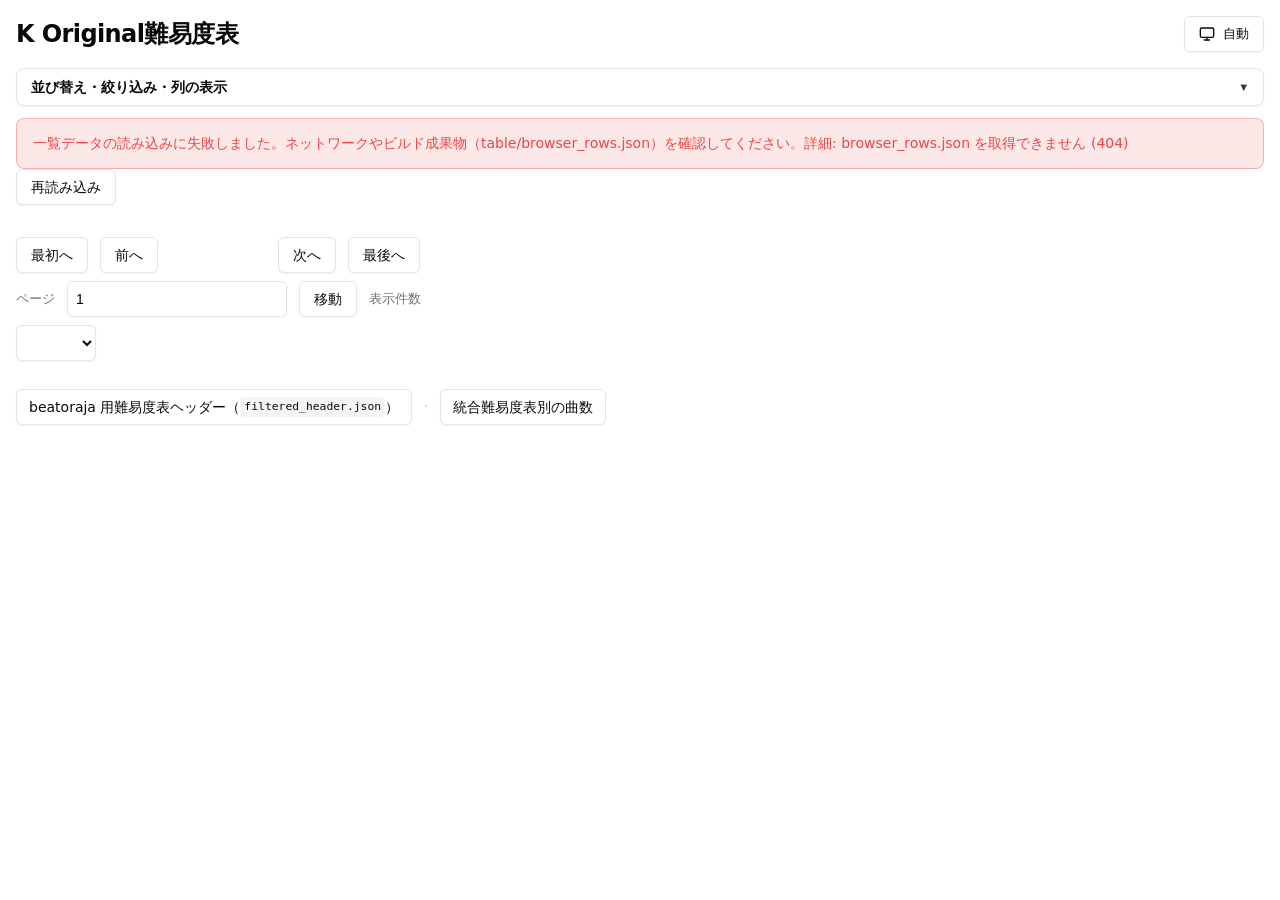
==== commit 2276757d: "Merge pull request #65 from katsu996/cursor/pagination-level-stats-02ef feat: 当難易度表の level_stats 集計と" ====
--- a/docs/index.html
+++ b/docs/index.html
@@ -67,6 +67,7 @@
           <span id="count" class="lead" style="margin:0"></span>
         </div>
         <div id="filter-src-bar" class="filter-src" hidden></div>
+        <div id="filter-custom-level-bar" class="filter-src" hidden></div>
         <div id="colbar" class="colbar" hidden>
           <p class="colbar-lead">
             列の表示切替（1 列ごとにチェック）。追加の列にチェックを入れると表に出ます。
@@ -86,9 +87,20 @@
       </table>
     </div>
     <nav class="pagination-bar" id="pagination-bar" aria-label="ページ送り" hidden>
-      <button type="button" class="shadcn-btn" id="page-prev">前のページ</button>
-      <span id="page-indicator" class="page-indicator"></span>
-      <button type="button" class="shadcn-btn" id="page-next">次のページ</button>
+      <div class="pagination-row-primary">
+        <button type="button" class="shadcn-btn" id="page-first">最初へ</button>
+        <button type="button" class="shadcn-btn" id="page-prev">前へ</button>
+        <span id="page-indicator" class="page-indicator"></span>
+        <button type="button" class="shadcn-btn" id="page-next">次へ</button>
+        <button type="button" class="shadcn-btn" id="page-last">最後へ</button>
+      </div>
+      <div class="pagination-row-secondary">
+        <label class="pagination-inline-label" for="page-jump">ページ</label>
+        <input type="number" class="shadcn-input pagination-page-jump" id="page-jump" min="1" step="1" value="1" inputmode="numeric" aria-label="移動先のページ番号" />
+        <button type="button" class="shadcn-btn" id="page-go">移動</button>
+        <label class="pagination-inline-label" for="page-size">表示件数</label>
+        <select id="page-size" class="shadcn-select pagination-page-size" aria-label="1ページの表示件数"></select>
+      </div>
     </nav>
     </main>
     <footer class="site-footer">
--- a/docs/assets/k-original-ui.css
+++ b/docs/assets/k-original-ui.css
@@ -24,10 +24,12 @@
       --input: 240 5.9% 90%;
       --ring: 240 5.9% 10%;
       --radius: 0.5rem;
+      --group-lead: 280 40% 96%;
       --group-t: 221 83% 96%;
       --group-d: 142 76% 94%;
       --group-chart: 262 83% 96%;
       --group-ir: 35 90% 93%;
+      --group-trail: 214 72% 94%;
       --row-alt: 240 5% 98%;
       --link: 221 83% 53%;
     }
@@ -52,10 +54,12 @@
         --border: 240 3.7% 15.9%;
         --input: 240 3.7% 15.9%;
         --ring: 240 4.9% 83.9%;
+        --group-lead: 280 35% 18%;
         --group-t: 224 76% 16%;
         --group-d: 143 64% 14%;
         --group-chart: 262 35% 18%;
         --group-ir: 32 45% 18%;
+        --group-trail: 214 40% 18%;
         --row-alt: 240 4% 9%;
         --link: 217 91% 60%;
       }
@@ -80,10 +84,12 @@
       --border: 240 3.7% 15.9%;
       --input: 240 3.7% 15.9%;
       --ring: 240 4.9% 83.9%;
+      --group-lead: 280 35% 18%;
       --group-t: 224 76% 16%;
       --group-d: 143 64% 14%;
       --group-chart: 262 35% 18%;
       --group-ir: 32 45% 18%;
+      --group-trail: 214 40% 18%;
       --row-alt: 240 4% 9%;
       --link: 217 91% 60%;
     }
@@ -107,10 +113,12 @@
       --border: 240 5.9% 90%;
       --input: 240 5.9% 90%;
       --ring: 240 5.9% 10%;
+      --group-lead: 280 40% 96%;
       --group-t: 221 83% 96%;
       --group-d: 142 76% 94%;
       --group-chart: 262 83% 96%;
       --group-ir: 35 90% 93%;
+      --group-trail: 214 72% 94%;
       --row-alt: 240 5% 98%;
       --link: 221 83% 53%;
     }
@@ -327,6 +335,11 @@
     }
     .filter-src label:hover { background-color: hsl(var(--accent)); }
     .filter-src input { margin: 0; accent-color: hsl(var(--primary)); }
+    #filter-custom-level-bar {
+      max-height: 11rem;
+      overflow-y: auto;
+      align-content: flex-start;
+    }
     .colbar {
       padding: 0.65rem 0.85rem;
       margin-bottom: 0.75rem;
@@ -349,11 +362,17 @@
       letter-spacing: 0.02em;
     }
     .colbar-group-title.t { color: hsl(221 83% 40%); }
+    .colbar-group-title.lead { color: hsl(280 45% 38%); }
+    .colbar-group-title.trail { color: hsl(214 70% 36%); }
     .colbar-group-title.d { color: hsl(142 76% 30%); }
     html.theme-dark .colbar-group-title.t { color: hsl(217 91% 70%); }
+    html.theme-dark .colbar-group-title.lead { color: hsl(280 55% 78%); }
+    html.theme-dark .colbar-group-title.trail { color: hsl(214 75% 72%); }
     html.theme-dark .colbar-group-title.d { color: hsl(142 71% 55%); }
     @media (prefers-color-scheme: dark) {
       html:not(.theme-light):not(.theme-dark) .colbar-group-title.t { color: hsl(217 91% 70%); }
+      html:not(.theme-light):not(.theme-dark) .colbar-group-title.lead { color: hsl(280 55% 78%); }
+      html:not(.theme-light):not(.theme-dark) .colbar-group-title.trail { color: hsl(214 75% 72%); }
       html:not(.theme-light):not(.theme-dark) .colbar-group-title.d { color: hsl(142 71% 55%); }
     }
     .colpick-wrap {
@@ -408,10 +427,12 @@
       font-weight: 600;
       overflow: visible;
     }
+    th.group-lead { background-color: hsl(var(--group-lead)); color: hsl(var(--foreground)); }
     th.group-t { background-color: hsl(var(--group-t)); color: hsl(var(--foreground)); }
     th.group-d { background-color: hsl(var(--group-d)); color: hsl(var(--foreground)); }
     th.group-ir { background-color: hsl(var(--group-ir)); color: hsl(var(--foreground)); }
     th.group-chart { background-color: hsl(var(--group-chart)); color: hsl(var(--foreground)); }
+    th.group-trail { background-color: hsl(var(--group-trail)); color: hsl(var(--foreground)); }
     td.ir-cell { white-space: nowrap; }
     td.chart-cell { white-space: nowrap; }
     th.cell-max,
@@ -615,11 +636,48 @@
     }
     .pagination-bar {
       display: flex;
-      flex-wrap: wrap;
-      align-items: center;
-      gap: 0.5rem 0.75rem;
+      flex-direction: column;
+      align-items: flex-start;
+      gap: 0.5rem;
       margin: 0.75rem 0 0;
       padding: 0.5rem 0;
+    }
+    .pagination-row-primary,
+    .pagination-row-secondary {
+      display: flex;
+      flex-wrap: wrap;
+      align-items: center;
+      gap: 0.5rem 0.75rem;
+    }
+    .pagination-inline-label {
+      font-size: 0.8125rem;
+      color: hsl(var(--muted-foreground));
+      white-space: nowrap;
+    }
+    .pagination-page-jump {
+      width: 4.5rem;
+      min-height: 2.25rem;
+      padding: 0.25rem 0.5rem;
+    }
+    .pagination-page-size {
+      min-width: 5rem;
+    }
+    .filter-bulk-actions {
+      display: flex;
+      flex-wrap: wrap;
+      gap: 0.35rem 0.5rem;
+      margin: 0.25rem 0 0.5rem;
+    }
+    .filter-bulk-btn {
+      padding: 0.2rem 0.55rem;
+      font-size: 0.8125rem;
+      min-height: 2rem;
+    }
+    .merged-table-host {
+      margin-bottom: 1.25rem;
+    }
+    .merged-table-card {
+      max-width: 36rem;
     }
     .page-indicator {
       font-size: 0.875rem;
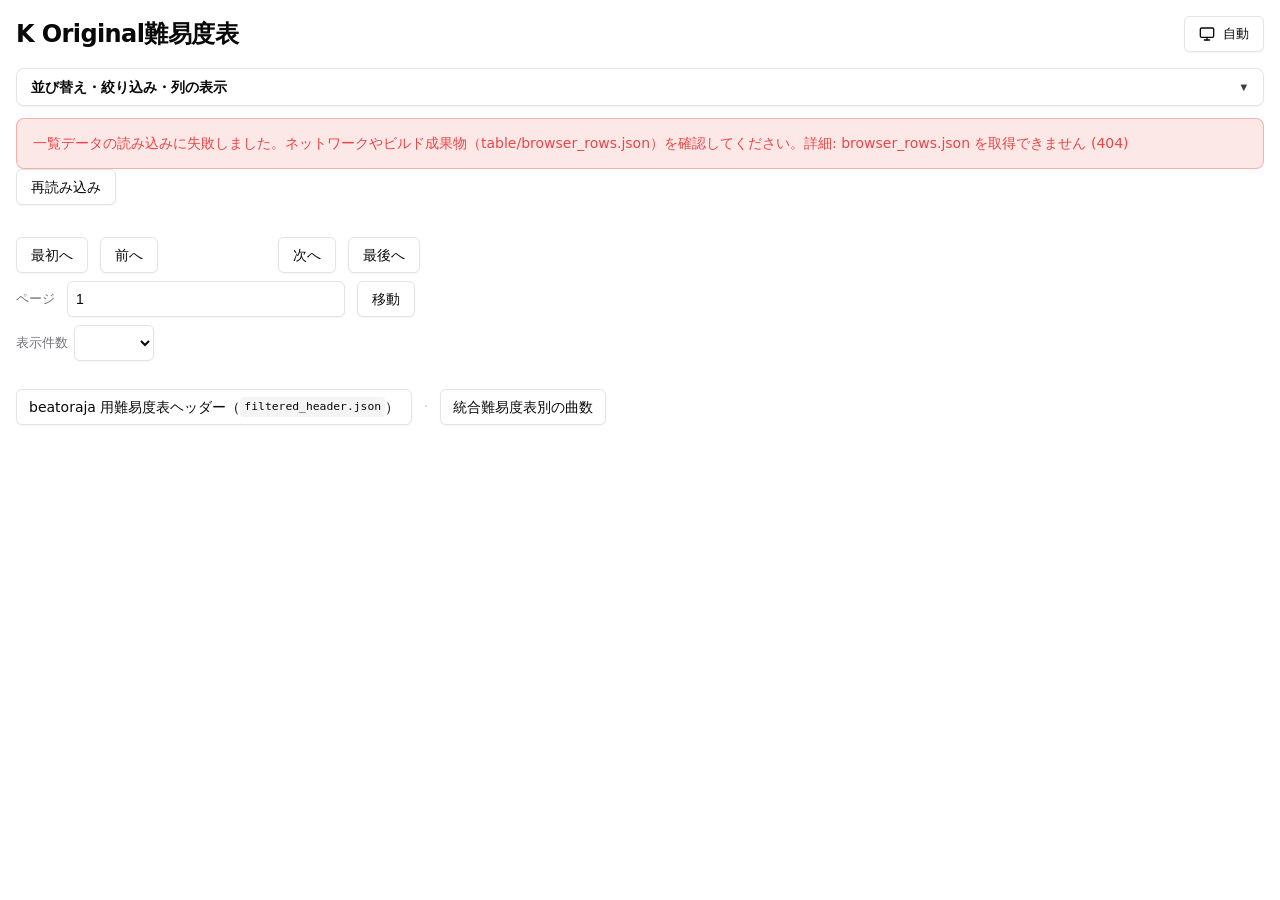
==== commit df24b95b: "Merge pull request #67 from katsu996/cursor/level-stats-ui-bpm-columns-e301 統合難易度表・一覧UIのレイアウトとBPM列の改" ====
--- a/docs/index.html
+++ b/docs/index.html
@@ -98,8 +98,10 @@
         <label class="pagination-inline-label" for="page-jump">ページ</label>
         <input type="number" class="shadcn-input pagination-page-jump" id="page-jump" min="1" step="1" value="1" inputmode="numeric" aria-label="移動先のページ番号" />
         <button type="button" class="shadcn-btn" id="page-go">移動</button>
-        <label class="pagination-inline-label" for="page-size">表示件数</label>
-        <select id="page-size" class="shadcn-select pagination-page-size" aria-label="1ページの表示件数"></select>
+        <span class="pagination-inline-group">
+          <label class="pagination-inline-label" for="page-size">表示件数</label>
+          <select id="page-size" class="shadcn-select pagination-page-size" aria-label="1ページの表示件数"></select>
+        </span>
       </div>
     </nav>
     </main>
--- a/docs/assets/k-original-ui.css
+++ b/docs/assets/k-original-ui.css
@@ -204,21 +204,23 @@
     .meta dt { color: hsl(var(--muted-foreground)); font-weight: 500; }
     .meta dd { margin: 0; word-break: break-all; }
     .sortbar-multi {
-      flex-direction: column;
-      align-items: stretch;
-      gap: 0.5rem;
+      flex-direction: row;
+      flex-wrap: wrap;
+      align-items: center;
+      gap: 0.5rem 1rem;
     }
     .sort-priority-row {
-      display: flex;
-      flex-wrap: wrap;
-      align-items: center;
-      gap: 0.5rem 0.75rem;
+      display: inline-flex;
+      flex-wrap: nowrap;
+      align-items: center;
+      gap: 0.35rem 0.5rem;
     }
     .sort-priority-label {
-      min-width: 5.25rem;
+      min-width: auto;
       font-size: 0.8125rem;
       color: hsl(var(--muted-foreground));
       font-weight: 600;
+      white-space: nowrap;
     }
     .sort-dir-select {
       min-width: 5rem;
@@ -654,6 +656,13 @@
       color: hsl(var(--muted-foreground));
       white-space: nowrap;
     }
+    .pagination-inline-group {
+      display: inline-flex;
+      flex-wrap: nowrap;
+      align-items: center;
+      gap: 0.35rem;
+      white-space: nowrap;
+    }
     .pagination-page-jump {
       width: 4.5rem;
       min-height: 2.25rem;
@@ -675,9 +684,23 @@
     }
     .merged-table-host {
       margin-bottom: 1.25rem;
+      display: flex;
+      justify-content: center;
     }
     .merged-table-card {
-      max-width: 36rem;
+      max-width: min(100%, 56rem);
+      width: 100%;
+      margin-inline: auto;
+    }
+    .merged-table-card table {
+      margin-inline: auto;
+    }
+    .merged-table-card th,
+    .merged-table-card td {
+      text-align: center;
+    }
+    .merged-table-card td.num {
+      text-align: center;
     }
     .page-indicator {
       font-size: 0.875rem;
